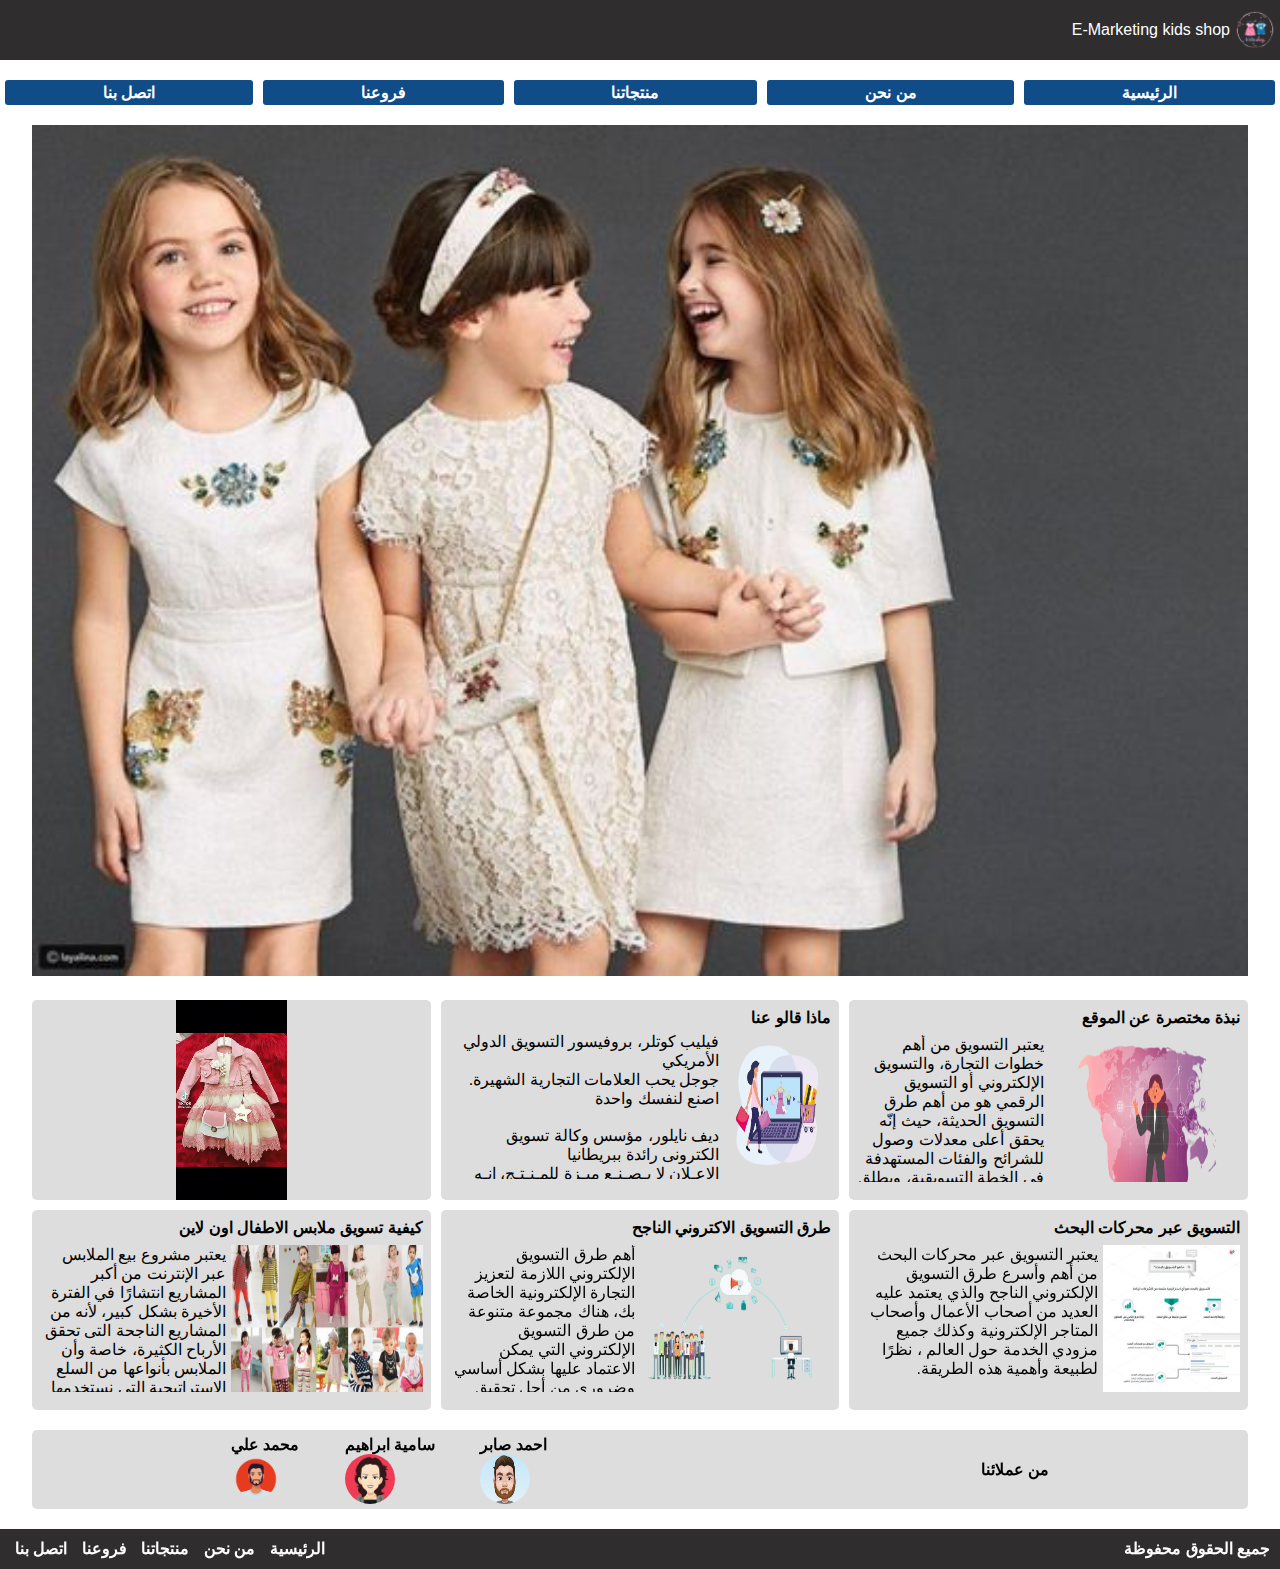
==== index.html @ eb40e4b6 "first commit" ====
<!DOCTYPE html>
<html lang="en">
  <head>
    <meta charset="UTF-8">
    <title>children clothes</title>
    <link rel="stylesheet" href="style/index.css">
  </head>
  <body>
    <nav class="site-navigation">
      <p>E-Marketing kids shop</p>
      <img src="images/site-logo.png" alt="site logo" width="50" height="50">
    </nav>
    <div class="site-sections">
      <a href="pages/contact.html">اتصل بنا</a>
      <a href="pages/branches.html">فروعنا</a>
      <a href="pages/products.html">منتجاتنا</a>
      <a href="pages/about.html">من نحن</a>
      <a href="index.html">الرئيسية</a>
    </div>
    <div class="wrapper">
      <div class="site-image">
        <img src="images/site-image.png" alt="site image">
      </div>
      
      <div class="site-grids">
        <div class="video-container">
          <video autoplay muted loop>
            <source src="videos/site-video.mp4" type="video/mp4">
            videos are not supported
          </video>
        </div>
        
        <div class="site-reviews">
          <h4>ماذا قالو عنا</h4>
          <div class="site-reviews-content">
            <div dir="rtl">
              <p>فيليب كوتلر، بروفيسور التسويق الدولي الأمريكي</p>
              <p>جوجل يحب العلامات التجارية الشهيرة. اصنع لنفسك واحدة</p>
              <br>
              <p>ديف نايلور، مؤسس وكالة تسويق الكترونى رائدة ببريطانيا</p>
              <p>الإعـلان لا يـصـنـع ميـزة للمـنـتـج، إنـه فـقـط وسـيـلـة لإعـلام الـنـاس بـهـا</p>
              <br>
              <p>بيل بيرنباخ، المدير الإبداعي في وكالة دويل</p>
              <p>دع الآخرين يشعرون بأن الفكرة فكرتهم</p>
              <br>
              <p>ديل كارنيجي، مؤلف أمريكي</p>
              <p>يجب أن تجعل المنتج نفسّه مشوّق وليس فقط ان يكون الاعلان مختلف </p>
              <br>
              <p>روسر ريفز، رائد الاعلان التلفزيوني</p>
              <p>لم يفت الأوان ابداً للتعلم</p>
            </div>
  
            <div>
              <img src="images/site-review-image.png" alt="review">
            </div>
          </div>
        </div>
        
        <div class="site-bio">
          <h4>نبذة مختصرة عن الموقع</h4>
          <div class="site-reviews-content">
            <p dir="rtl">
              يعتبر التسويق من أهم خطوات التجارة، والتسويق الإلكتروني أو التسويق الرقمي هو من أهم طرق التسويق الحديثة، حيث إنّه يحقق أعلى معدلات وصول للشرائح والفئات المستهدفة في الخطة التسويقية، ويطلق هذا المصطلح على جميع الممارسات والأساليب الإعلانية المرتبطة بالتسويق عن طريق شبكة الإنترنت.
            </p>
            <img src="images/grids/marketing-bio.png" alt="">
          </div>
        </div>
        
        <div class="site-clothes-marketing-bio">
          <h4>كيفية تسويق ملابس الاطفال اون لاين</h4>
          <div class="site-reviews-content">
            <p dir="rtl">
              يعتبر مشروع بيع الملابس عبر الإنترنت من أكبر المشاريع انتشارًا في الفترة الأخيرة بشكل كبير، لأنه من المشاريع الناجحة التى تحقق الأرباح الكثيرة، خاصة وأن الملابس بأنواعها من السلع الإستراتيجية التي نستخدمها جميعًا، وتختلف الملابس في مشروع بيع الملابس عبر الإنترنت  ويكون التسويق والبيع إما عن طريق تأجير متجر أو الترويج للملابس عبر الإنترنت.
            </p>
            <img src="images/grids/online-clothes.png" alt="">
          </div>
        </div>
        
        <div class="site-clothes-marketing-bio">
          <h4>طرق التسويق الاكتروني الناجح</h4>
          <div class="site-reviews-content">
            <p dir="rtl">
              أهم طرق التسويق الإلكتروني اللازمة لتعزيز التجارة الإلكترونية الخاصة بك، هناك مجموعة متنوعة من طرق التسويق الإلكتروني التي يمكن الاعتماد عليها بشكل أساسي وضروري من أجل تحقيق النجاح المنشود في التجارة الإلكترونية وبالتالي تعزيز مبيعات متجرك عبر الإنترنت بطريقة غير مسبوقة.
            </p>
            <img src="images/grids/successfull-marketing.png" alt="">
          </div>
        </div>
        <div class="site-clothes-marketing-bio">
          <h4>التسويق عبر محركات البحث</h4>
          <div class="site-reviews-content">
            <p dir="rtl">
              يعتبر التسويق عبر محركات البحث من أهم وأسرع طرق التسويق الإلكتروني الناجح والذي يعتمد عليه العديد من أصحاب الأعمال وأصحاب المتاجر الإلكترونية وكذلك جميع مزودي الخدمة حول العالم ، نظرًا لطبيعة وأهمية هذه الطريقة.
            </p>
            <img src="images/grids/search-engine.png" alt="">
          </div>
        </div>
      </div>
      
      <div class="our-customers">
        <div>
          <div>
            <span>محمد علي</span>
            <img src="images/avatars/avatar1.png" alt="Avatar" class="avatar">
          </div>
          <div>
            <span>سامية ابراهيم</span>
            <img src="images/avatars/avatar2.png" alt="Avatar" class="avatar">
          </div>
          <div>
            <span>احمد صابر</span>
            <img src="images/avatars/avatar3.png" alt="Avatar" class="avatar">
          </div>
        </div>
        <p>من عملائنا</p>
      </div>
    </div>
  
  <div class="site-footer">
    <div>
      <a href="index.html">الرئيسية</a>
      <a href="pages/about.html">من نحن</a>
      <a href="pages/products.html">منتجاتنا</a>
      <a href="pages/branches.html">فروعنا</a>
      <a href="pages/contact.html">اتصل بنا</a>
    </div>
    <p>جميع الحقوق محفوظة</p>
  </div>
  </body>
</html>
---- style/index.css ----
*{
  font-family: sans-serif;
  padding:0;
  margin:0;
  user-select: none;
  box-sizing: border-box;
}

body{
  display:flex;
  flex-direction: column;
  align-items: center;
}

.wrapper{
  width: 95%;
}

.site-navigation{
  display:flex;
  justify-content: flex-end;
  align-items: center;
  height: 60px;
  background-color: #2f2d2d;
  width: 100%;
  color: white;
  margin-bottom: 20px;
}

.site-sections{
  display: flex;
  justify-content: flex-end;
  width: 100%;
  margin-bottom: 20px;
}

.site-sections > a{
  flex-grow: 1;
  margin-right:5px;
  margin-left:5px;
  text-align: center;
  border-radius: 3px;
  font-weight: bold;
  text-decoration: none;
  color: white;
  background-color: #104d88;
  padding: 3px 0;
}

.site-image{
  width: 100%;
  margin-bottom: 20px;
}

.site-image > :first-child{
  width: 100%;
}

.site-grids{
  display: grid;
  grid-template-columns: 1fr 1fr 1fr;
  gap: 10px;
}

.site-grids > *{
  height: 200px;
  border-radius: 5px;
  background-color: #ddd;
}

.site-footer{
  display: flex;
  justify-content: space-between;
  align-items: center;
  height: 40px;
  background-color: #2f2d2d;
  width: 100%;
  color:white;
  font-weight:bold;
  margin-top: 20px;
}

.site-footer > :first-child > a{
  color:white;
  text-decoration: none;
  margin-right: 5px;
  margin-left: 5px;
}

.site-footer > :last-child{
  margin-right: 10px;
}

.site-footer > :first-child{
  margin-left: 10px;
}

.site-bio,
.site-clothes-marketing-bio{
  padding: 8px;
}

.site-bio > :first-child,
.site-clothes-marketing-bio > :first-child{
  direction: rtl;
  margin-bottom: 8px;
}

.site-reviews{
  padding:8px;
}

.site-reviews > :first-child{
  direction: rtl;
  margin-bottom: 5px;
}

.site-reviews-content{
  display: flex;
  align-items: center;
  height: 80%;
}

.site-reviews-content > :last-child{
  width:50%;
  height: 100%;
}


.site-reviews-content > :first-child{
  margin-right: 5px;
  height:100%;
  overflow: scroll;
}

.site-reviews-content > :first-child::-webkit-scrollbar {
  display: none;
}

.site-reviews-content > :last-child > img{
  width:100%;
  height: 100%;
}

.site-reviews-content > *{
  flex-grow:1;
}

.avatar {
  vertical-align: middle;
  width: 50px;
  height: 50px;
  border-radius: 50%;
}

.our-customers{
  border-radius: 5px;
  margin-top: 20px;
  background-color: #ddd;
  display:flex;
  justify-content: space-around;
  align-items: center;
  padding: 5px;
}

.our-customers > *{
  margin:0px 8px;
  font-weight: bold;
}

.our-customers > :first-child{
  display: flex;
  justify-content: space-between;
  width: 30%;
}

.video-container > video{
  width:100% !important;
  height: 100%;
}
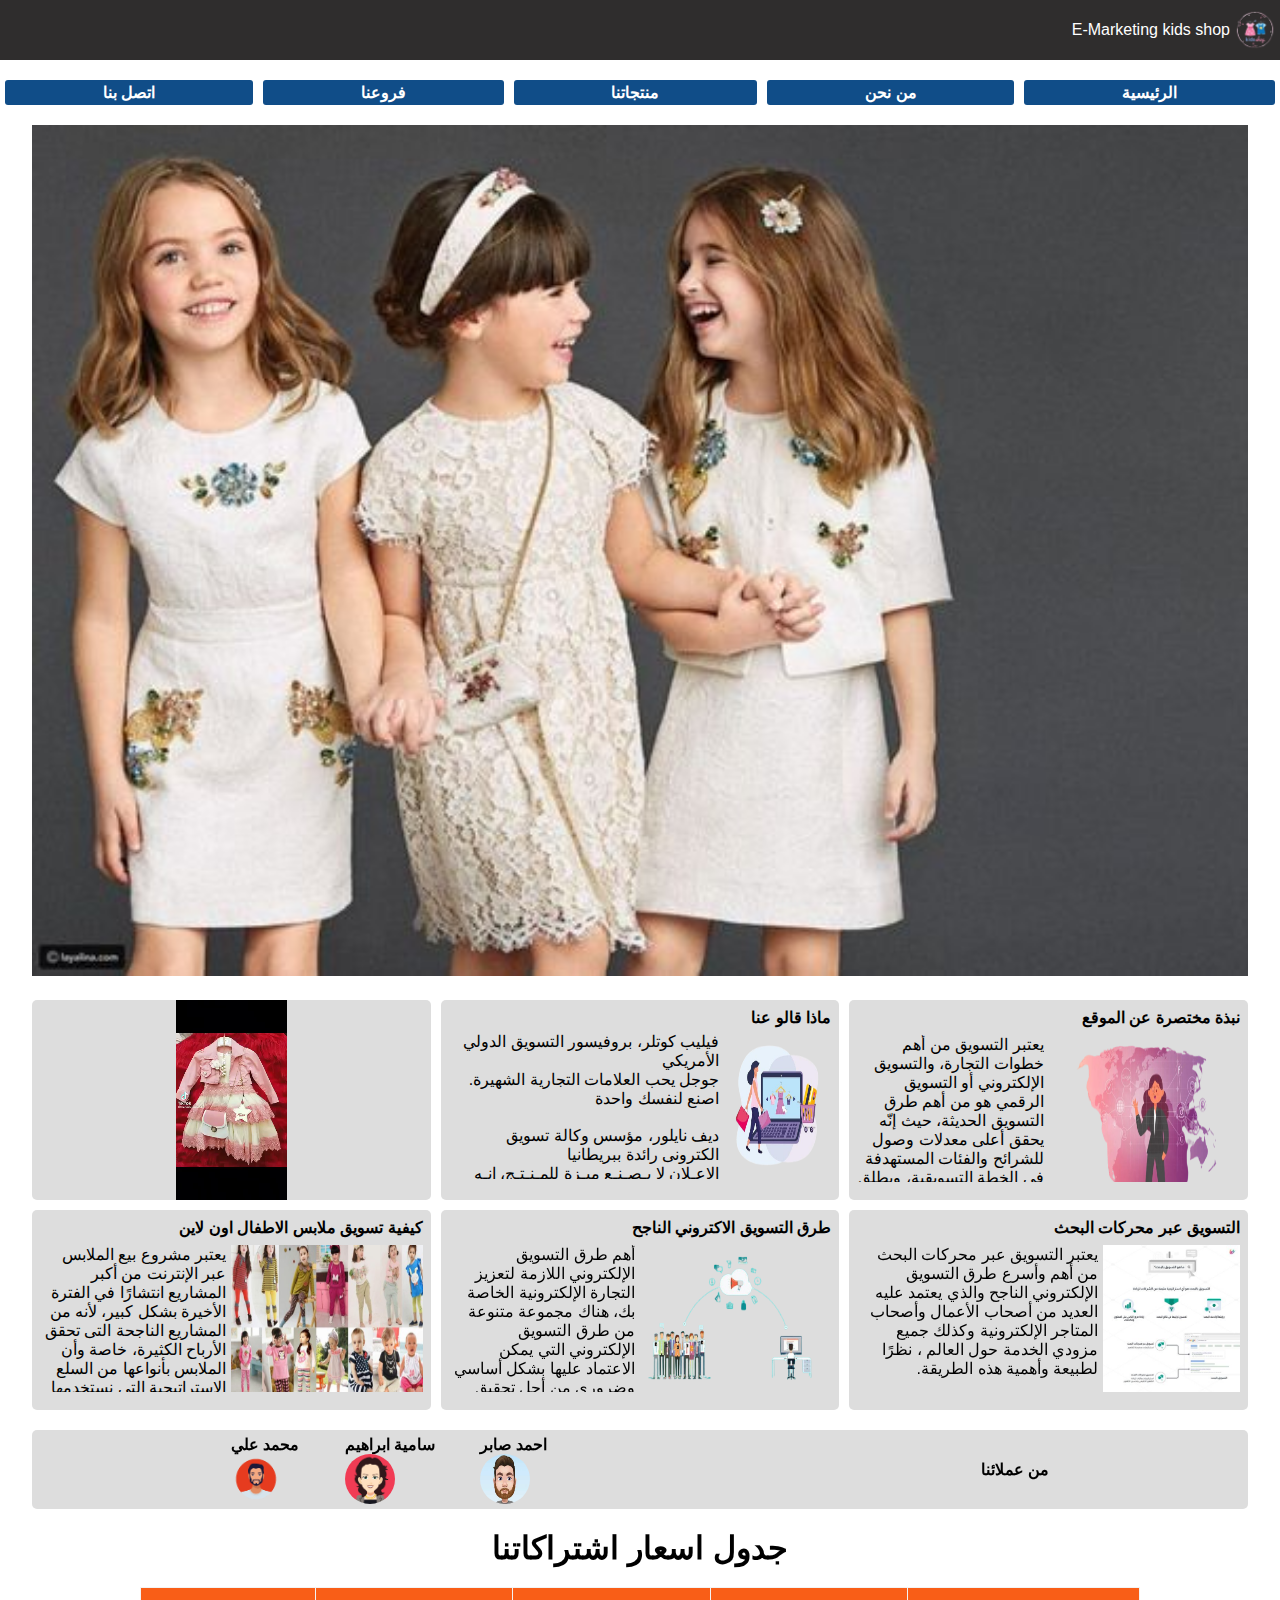
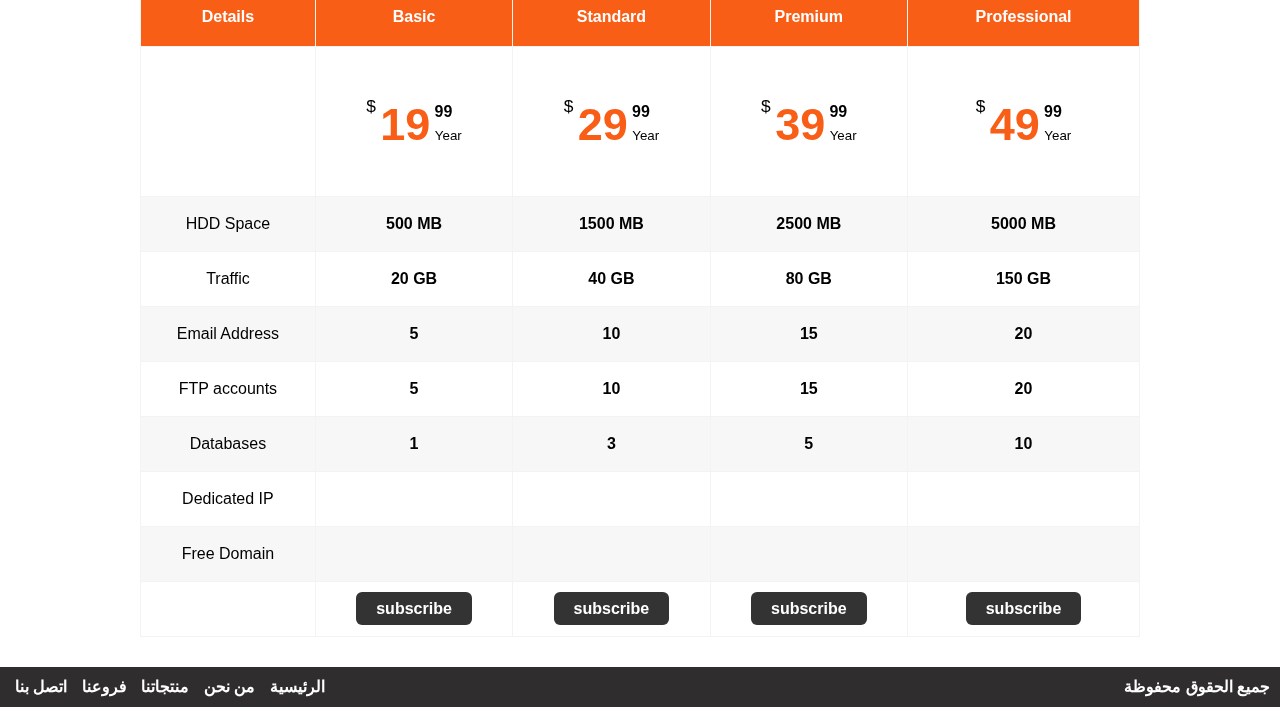
==== commit 3d2f1658: "v_2" ====
--- a/index.html
+++ b/index.html
@@ -113,6 +113,101 @@
         </div>
         <p>من عملائنا</p>
       </div>
+      
+      <h1 class="table-header">جدول اسعار اشتراكاتنا</h1>
+  
+      <table>
+        <thead>
+        <tr>
+          <td>details</td>
+          <td>basic</td>
+          <td>standard</td>
+          <td>premium</td>
+          <td>professional</td>
+        </tr>
+        </thead>
+        <tbody>
+        <tr>
+          <td></td>
+          <td>
+            <sup><sup><sup>$</sup></sup></sup>
+            <sub><span class="price">19</span></sub>
+            <sub>Year</sub>
+          </td>
+          <td>
+            <sup><sup><sup>$</sup></sup></sup>
+            <sub><span class="price">29</span></sub>
+            <sub>Year</sub>
+          </td>
+          <td>
+            <sup><sup><sup>$</sup></sup></sup>
+            <sub><span class="price">39</span></sub>
+            <sub>Year</sub>
+          </td>
+          <td>
+            <sup><sup><sup>$</sup></sup></sup>
+            <sub><span class="price">49</span></sub>
+            <sub>Year</sub>
+          </td>
+        </tr>
+        <tr>
+          <td>HDD Space</td>
+          <td>500 MB</td>
+          <td>1500 MB</td>
+          <td>2500 MB</td>
+          <td>5000 MB</td>
+        </tr>
+        <tr>
+          <td>Traffic</td>
+          <td>20 GB</td>
+          <td>40 GB</td>
+          <td>80 GB</td>
+          <td>150 GB</td>
+        </tr>
+        <tr>
+          <td>Email Address</td>
+          <td>5</td>
+          <td>10</td>
+          <td>15</td>
+          <td>20</td>
+        </tr>
+        <tr>
+          <td>FTP accounts</td>
+          <td>5</td>
+          <td>10</td>
+          <td>15</td>
+          <td>20</td>
+        </tr>
+        <tr>
+          <td>Databases</td>
+          <td>1</td>
+          <td>3</td>
+          <td>5</td>
+          <td>10</td>
+        </tr>
+        <tr>
+          <td>Dedicated IP</td>
+          <td><i class="fas fa-times"></i></td>
+          <td><i class="fas fa-times"></i></td>
+          <td><i class="fas fa-check"></i></td>
+          <td><i class="fas fa-check"></i></td>
+        </tr>
+        <tr>
+          <td>Free Domain</td>
+          <td><i class="fas fa-check"></i></td>
+          <td><i class="fas fa-check"></i></td>
+          <td><i class="fas fa-check"></i></td>
+          <td><i class="fas fa-check"></i></td>
+        </tr>
+        <tr>
+          <td></td>
+          <td><span class="order">subscribe</span></td>
+          <td><span class="order">subscribe</span></td>
+          <td><span class="order">subscribe</span></td>
+          <td><span class="order">subscribe</span></td>
+        </tr>
+        </tbody>
+      </table>
     </div>
   
   <div class="site-footer">
--- a/style/index.css
+++ b/style/index.css
@@ -1,10 +1,14 @@
-*{
-  font-family: sans-serif;
-  padding:0;
-  margin:0;
+*,
+*::before,
+*::after {
+  box-sizing: border-box;
+  margin: 0;
+  padding: 0;
   user-select: none;
-  box-sizing: border-box;
-}
+  border: none;
+  font-family: Arial, Helvetica, sans-serif;
+}
+
 
 body{
   display:flex;
@@ -153,6 +157,13 @@
   border-radius: 50%;
 }
 
+.avatar-xx {
+  vertical-align: middle;
+  width: 80px;
+  height: 80px;
+  border-radius: 50%;
+}
+
 .our-customers{
   border-radius: 5px;
   margin-top: 20px;
@@ -178,3 +189,344 @@
   width:100% !important;
   height: 100%;
 }
+
+.workers-grid{
+  display: grid;
+  grid-template-columns: 1fr 1fr 1fr;
+  gap: 70px 0;
+}
+
+.workers-grid > *{
+  display:flex;
+  flex-direction: column;
+  justify-content: space-around;
+  align-items: center;
+}
+
+.workers{
+  text-align: center;
+  margin-bottom: 49px;
+}
+
+.workers > p{
+  margin-bottom: 30px;
+}
+
+.contact-methods{
+  display:flex;
+  justify-content: space-between;
+  margin-bottom: 20px;
+  background-color: #eee;
+  padding: 8px;
+  border-radius: 5px;
+}
+
+.contact-methods > *{
+  width: calc((100% / 3) - 20px);
+  height:200px;
+  display:flex;
+  flex-direction: column;
+  justify-content: space-between;
+  align-items: center;
+}
+
+.contact-wrapper > :first-child{
+  margin-bottom: 20px;
+  text-align: center;
+}
+
+.contact-form  textarea{
+  resize: none;
+  width: 100%;
+  height: 100%;
+}
+
+.contact-form{
+  display: flex;
+  width: 100%;
+  height: 200px;
+}
+
+.contact-form > *{
+  flex-grow:1;
+  width:50%;
+  border:1px solid
+}
+
+
+.contact-form > :first-child{
+  display: flex;
+  flex-direction: column;
+  justify-content: space-between;
+  align-items: center;
+}
+
+
+form div,
+.submit-button{
+  text-transform: capitalize;
+}
+
+form {
+  font-weight: bold;
+  width: 100%;
+  min-height: 80vh;
+  margin: 50px auto;
+  background-color: #f7f7f7;
+  border-radius: 6px;
+}
+
+form > div {
+  width: 100%;
+  padding: 20px;
+}
+
+input,
+textarea {
+  display: block;
+  padding: 20px;
+  outline-color: #009688;
+  border-radius: 6px;
+  box-shadow: 1px 1px #ddd;
+}
+
+input:not(.submit-button),
+textarea {
+  width: 500px;
+  margin-top: 15px;
+  resize: none;
+}
+
+.submit-button {
+  width: 100%;
+  background-color: #009688;
+  color: white;
+  font-weight: bold;
+  font-size: 20px;
+  padding: 15px;
+  cursor: pointer;
+}
+
+.row-1,
+.row-2,
+.main-content,
+.row-2 > :first-child,
+form {
+  display: flex;
+  justify-content: space-between;
+}
+
+.row-2 > :first-child,
+form {
+  flex-direction: column;
+}
+
+.row-1,
+.row-2,
+.row-3 {
+  height: calc(100% - 80px);
+}
+
+.status {
+  margin-left: 5px;
+  color: red;
+}
+
+.products-container{
+  display: grid;
+  grid-template-columns: repeat(auto-fit, minmax(200px, 1fr));
+  grid-gap: 10px;
+}
+
+select {
+  appearance: none;
+  background-color: transparent;
+  border: none;
+  padding: 0 1em 0 0;
+  margin: 0;
+  width: 100%;
+  font-family: inherit;
+  font-size: inherit;
+  cursor: inherit;
+  line-height: inherit;
+  outline:none;
+  direction: rtl;
+}
+
+.select {
+  width: 100%;
+  min-width: 15ch;
+  max-width: 30ch;
+  border: 1px solid #ddd;
+  border-radius: 0.25em;
+  padding: 0.25em 0.5em;
+  font-size: 1.25rem;
+  cursor: pointer;
+  line-height: 1.1;
+  background-color: #fff;
+  background-image: linear-gradient(to top, #f9f9f9, #fff 33%);
+}
+
+select::-ms-expand {
+  display: none;
+}
+
+
+.products-wrapper-header{
+  display: flex;
+  justify-content: space-between;
+}
+
+.products-wrapper-header > div{
+  display: flex;
+  justify-content: space-between;
+  align-items: center;
+  width:400px;
+}
+
+.product-details-container{
+  display: flex;
+  justify-content:space-between;
+  align-items: center;
+}
+
+.products-grid{
+  margin-top: 20px;
+  display: grid;
+  grid-template-columns: 1fr 1fr 1fr;
+  gap: 10px;
+}
+
+.product-container{
+  display: flex;
+  flex-direction:column;
+  justify-content: space-between;
+  align-items: center;
+  background-color: #eee;
+}
+
+.product-container > img{
+  width: 100%;
+  height: 280px;
+}
+
+.product-container > :last-child{
+  padding:10px;
+  width: 100%;
+  display: flex;
+  justify-content: space-between;
+
+}
+
+.branches-container{
+  display: flex;
+  flex-direction: column;
+  justify-content: space-between;
+  align-items: center;
+  border:1px solid;
+}
+
+.branch-container{
+  width: 100%;
+  border:1px solid
+}
+
+.branch-container > img{
+  width:700px;
+  height: 500px;
+}
+
+.branches-grid{
+  margin-top: 20px;
+  display: flex;
+  flex-direction: column;
+  justify-content: space-between;
+}
+
+@import url("https://fonts.googleapis.com/css2?family=Open+Sans:wght@300&display=swap");
+
+*,
+*::before,
+*::after {
+  box-sizing: border-box;
+  margin: 0;
+  padding: 0;
+  user-select: none;
+  outline: none;
+  border: none;
+  list-style: none;
+  scroll-behavior: smooth;
+}
+
+body {
+  font-family: "Open Sans", sans-serif;
+}
+
+table {
+  border-collapse: collapse;
+  margin: 10px auto;
+  width: 1000px;
+  height: 650px;
+  text-align: center;
+}
+
+td,
+tr {
+  border: 1px solid #f3f3f3;
+}
+
+thead > tr td {
+  background-color: #f95e17;
+  color: white;
+  font-weight: bold;
+  padding: 20px;
+  text-transform: capitalize;
+}
+
+.order {
+  background-color: #333333;
+  padding: 8px 20px;
+  border-radius: 6px;
+  color: white;
+  font-weight: bold;
+  cursor: pointer;
+  transition: 0.5s;
+}
+
+.order:hover {
+  background-color: #f95e17;
+}
+
+.price {
+  color: #f95e17;
+  font-size: 45px;
+  font-weight: bold;
+  line-height: 45px;
+  position: relative;
+}
+
+tbody > :first-child > td:not(:first-child) > :first-child {
+  font-size: 25px;
+}
+
+.price::before {
+  content: "99";
+  color: black;
+  font-size: initial;
+  position: absolute;
+  right: -22px;
+  top: -10px;
+}
+
+tbody tr:nth-child(2n) {
+  background-color: #f7f7f7;
+}
+
+tbody tr:not(:first-child) td:not(:first-child) {
+  font-weight: bold;
+}
+
+.table-header{
+  text-align: center;
+  margin: 20px 0;
+}
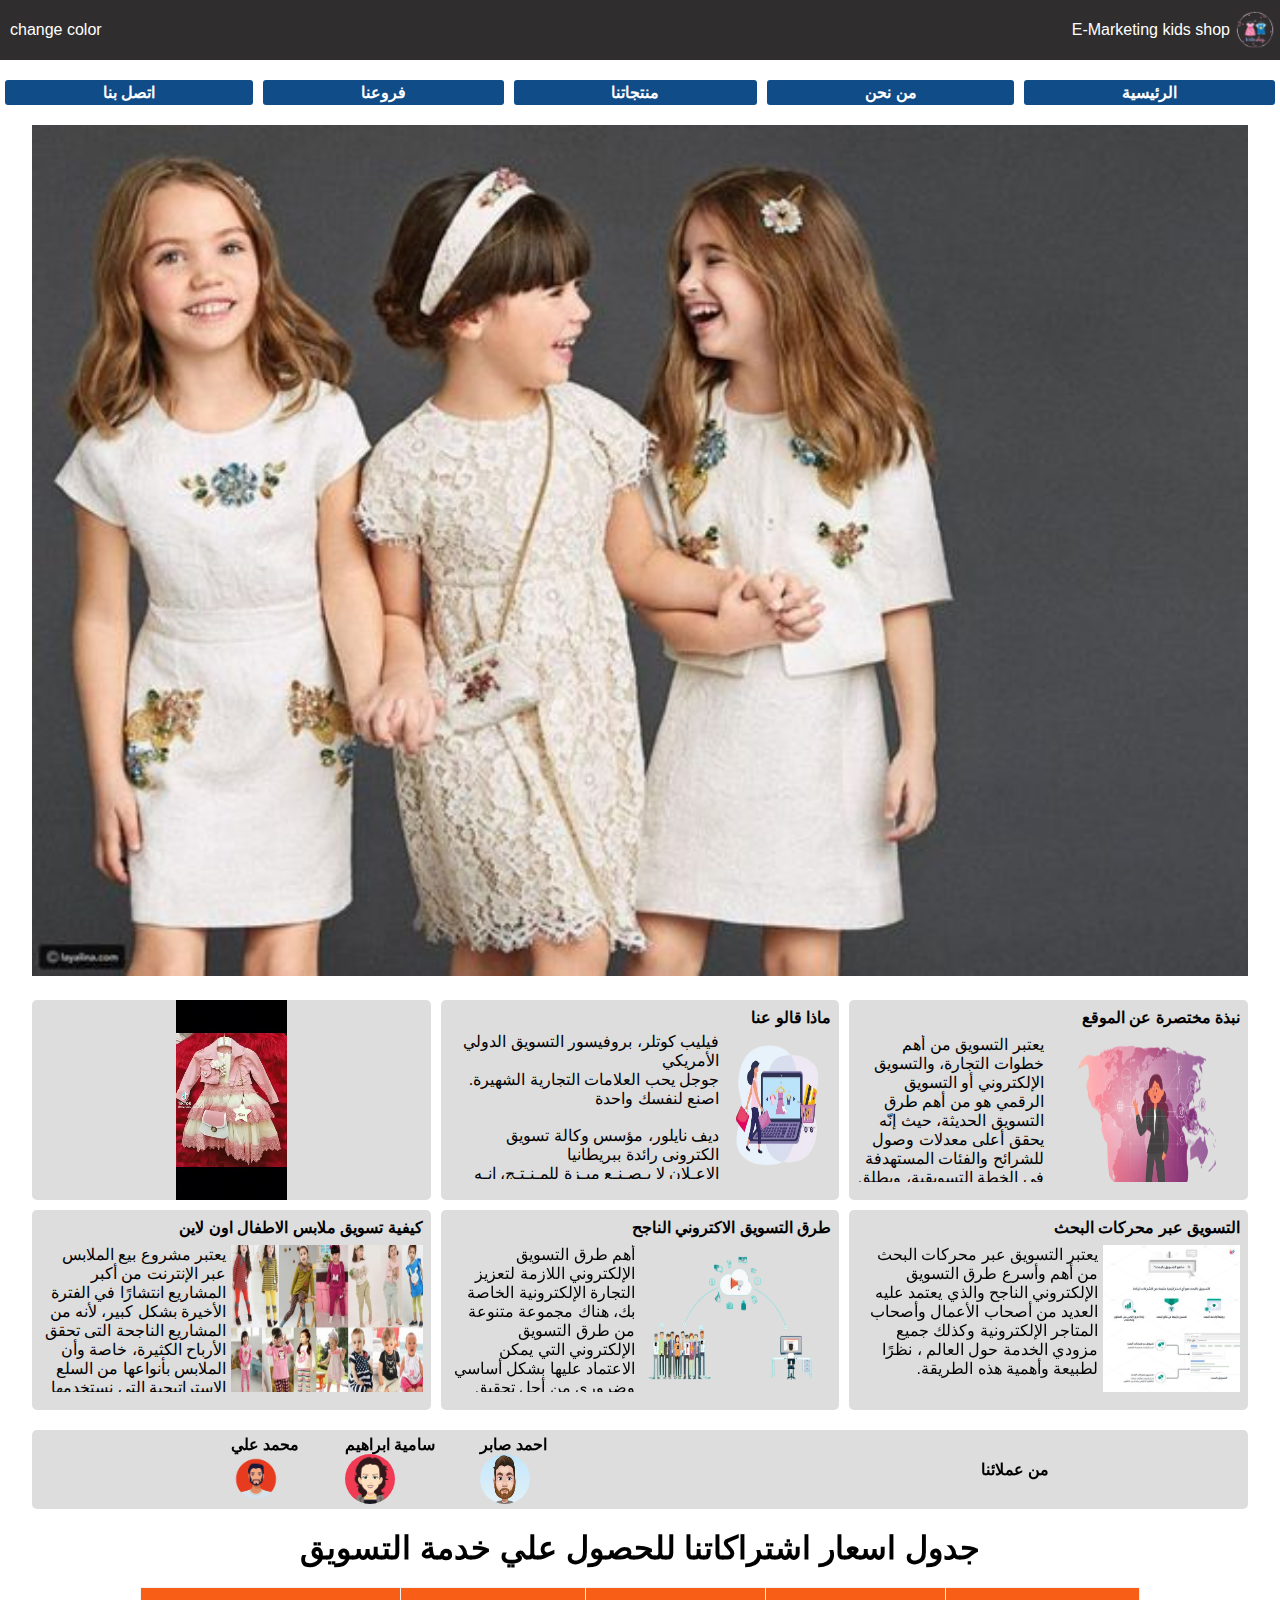
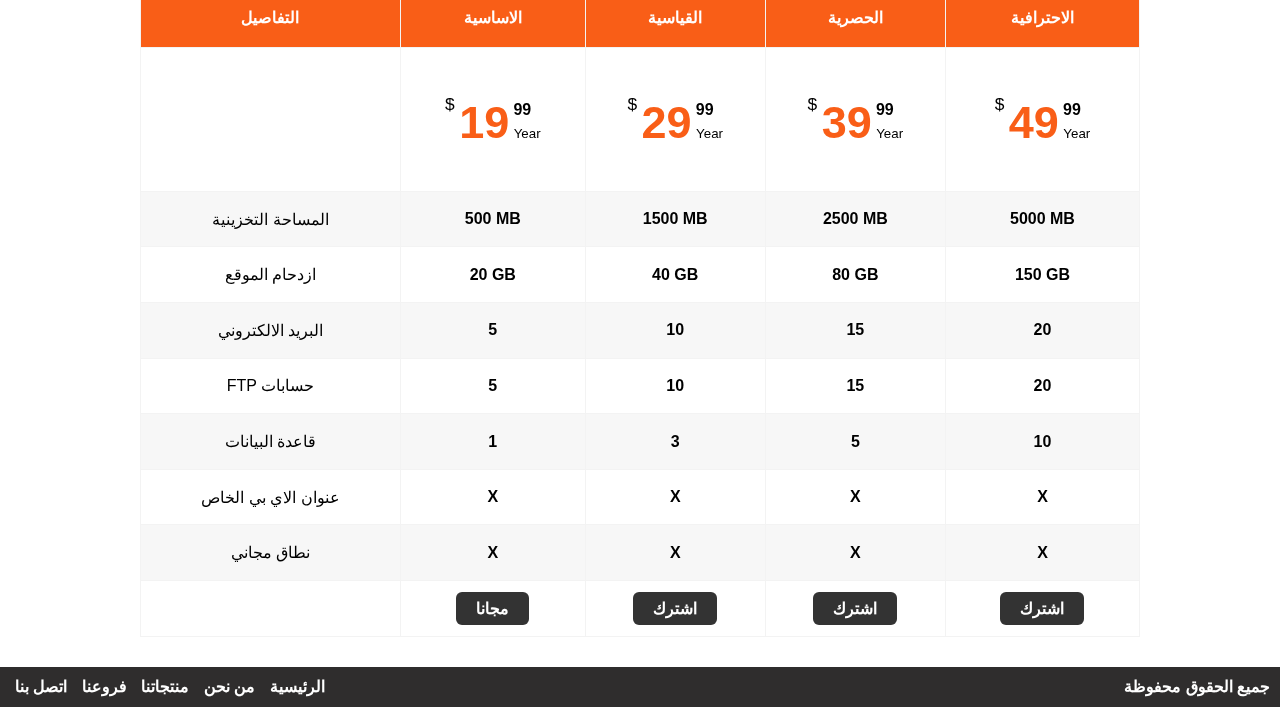
==== commit 45d3e03b: "v_4" ====
--- a/index.html
+++ b/index.html
@@ -7,8 +7,12 @@
   </head>
   <body>
     <nav class="site-navigation">
-      <p>E-Marketing kids shop</p>
-      <img src="images/site-logo.png" alt="site logo" width="50" height="50">
+      <p onclick="changeColor()">change color</p>
+      
+      <div>
+        <p>E-Marketing kids shop</p>
+        <img src="images/site-logo.png" alt="site logo" width="50" height="50">
+      </div>
     </nav>
     <div class="site-sections">
       <a href="pages/contact.html">اتصل بنا</a>
@@ -114,16 +118,16 @@
         <p>من عملائنا</p>
       </div>
       
-      <h1 class="table-header">جدول اسعار اشتراكاتنا</h1>
+      <h1 class="table-header">جدول اسعار اشتراكاتنا للحصول علي خدمة التسويق</h1>
   
       <table>
         <thead>
         <tr>
-          <td>details</td>
-          <td>basic</td>
-          <td>standard</td>
-          <td>premium</td>
-          <td>professional</td>
+          <td>التفاصيل</td>
+          <td>الاساسية</td>
+          <td>القياسية</td>
+          <td>الحصرية</td>
+          <td>الاحترافية</td>
         </tr>
         </thead>
         <tbody>
@@ -151,60 +155,60 @@
           </td>
         </tr>
         <tr>
-          <td>HDD Space</td>
+          <td>المساحة التخزينية</td>
           <td>500 MB</td>
           <td>1500 MB</td>
           <td>2500 MB</td>
           <td>5000 MB</td>
         </tr>
         <tr>
-          <td>Traffic</td>
+          <td>ازدحام الموقع</td>
           <td>20 GB</td>
           <td>40 GB</td>
           <td>80 GB</td>
           <td>150 GB</td>
         </tr>
         <tr>
-          <td>Email Address</td>
+          <td>البريد الالكتروني</td>
           <td>5</td>
           <td>10</td>
           <td>15</td>
           <td>20</td>
         </tr>
         <tr>
-          <td>FTP accounts</td>
+          <td>FTP <bdi>حسابات</bdi></td>
           <td>5</td>
           <td>10</td>
           <td>15</td>
           <td>20</td>
         </tr>
         <tr>
-          <td>Databases</td>
+          <td>قاعدة البيانات</td>
           <td>1</td>
           <td>3</td>
           <td>5</td>
           <td>10</td>
         </tr>
         <tr>
-          <td>Dedicated IP</td>
-          <td><i class="fas fa-times"></i></td>
-          <td><i class="fas fa-times"></i></td>
-          <td><i class="fas fa-check"></i></td>
-          <td><i class="fas fa-check"></i></td>
-        </tr>
-        <tr>
-          <td>Free Domain</td>
-          <td><i class="fas fa-check"></i></td>
-          <td><i class="fas fa-check"></i></td>
-          <td><i class="fas fa-check"></i></td>
-          <td><i class="fas fa-check"></i></td>
+          <td>عنوان الاي بي الخاص</td>
+          <td>X</td>
+          <td>X</td>
+          <td>X</td>
+          <td>X</td>
+        </tr>
+        <tr>
+          <td>نطاق مجاني</td>
+          <td>X</td>
+          <td>X</td>
+          <td>X</td>
+          <td>X</td>
         </tr>
         <tr>
           <td></td>
-          <td><span class="order">subscribe</span></td>
-          <td><span class="order">subscribe</span></td>
-          <td><span class="order">subscribe</span></td>
-          <td><span class="order">subscribe</span></td>
+          <td><span class="order">مجانا</span></td>
+          <td><span class="order">اشترك</span></td>
+          <td><span class="order">اشترك</span></td>
+          <td><span class="order">اشترك</span></td>
         </tr>
         </tbody>
       </table>
@@ -220,5 +224,7 @@
     </div>
     <p>جميع الحقوق محفوظة</p>
   </div>
+
+    <script src="scripts/shared.js"></script>
   </body>
 </html>
--- a/style/index.css
+++ b/style/index.css
@@ -1,448 +1,3 @@
-*,
-*::before,
-*::after {
-  box-sizing: border-box;
-  margin: 0;
-  padding: 0;
-  user-select: none;
-  border: none;
-  font-family: Arial, Helvetica, sans-serif;
-}
-
-
-body{
-  display:flex;
-  flex-direction: column;
-  align-items: center;
-}
-
-.wrapper{
-  width: 95%;
-}
-
-.site-navigation{
-  display:flex;
-  justify-content: flex-end;
-  align-items: center;
-  height: 60px;
-  background-color: #2f2d2d;
-  width: 100%;
-  color: white;
-  margin-bottom: 20px;
-}
-
-.site-sections{
-  display: flex;
-  justify-content: flex-end;
-  width: 100%;
-  margin-bottom: 20px;
-}
-
-.site-sections > a{
-  flex-grow: 1;
-  margin-right:5px;
-  margin-left:5px;
-  text-align: center;
-  border-radius: 3px;
-  font-weight: bold;
-  text-decoration: none;
-  color: white;
-  background-color: #104d88;
-  padding: 3px 0;
-}
-
-.site-image{
-  width: 100%;
-  margin-bottom: 20px;
-}
-
-.site-image > :first-child{
-  width: 100%;
-}
-
-.site-grids{
-  display: grid;
-  grid-template-columns: 1fr 1fr 1fr;
-  gap: 10px;
-}
-
-.site-grids > *{
-  height: 200px;
-  border-radius: 5px;
-  background-color: #ddd;
-}
-
-.site-footer{
-  display: flex;
-  justify-content: space-between;
-  align-items: center;
-  height: 40px;
-  background-color: #2f2d2d;
-  width: 100%;
-  color:white;
-  font-weight:bold;
-  margin-top: 20px;
-}
-
-.site-footer > :first-child > a{
-  color:white;
-  text-decoration: none;
-  margin-right: 5px;
-  margin-left: 5px;
-}
-
-.site-footer > :last-child{
-  margin-right: 10px;
-}
-
-.site-footer > :first-child{
-  margin-left: 10px;
-}
-
-.site-bio,
-.site-clothes-marketing-bio{
-  padding: 8px;
-}
-
-.site-bio > :first-child,
-.site-clothes-marketing-bio > :first-child{
-  direction: rtl;
-  margin-bottom: 8px;
-}
-
-.site-reviews{
-  padding:8px;
-}
-
-.site-reviews > :first-child{
-  direction: rtl;
-  margin-bottom: 5px;
-}
-
-.site-reviews-content{
-  display: flex;
-  align-items: center;
-  height: 80%;
-}
-
-.site-reviews-content > :last-child{
-  width:50%;
-  height: 100%;
-}
-
-
-.site-reviews-content > :first-child{
-  margin-right: 5px;
-  height:100%;
-  overflow: scroll;
-}
-
-.site-reviews-content > :first-child::-webkit-scrollbar {
-  display: none;
-}
-
-.site-reviews-content > :last-child > img{
-  width:100%;
-  height: 100%;
-}
-
-.site-reviews-content > *{
-  flex-grow:1;
-}
-
-.avatar {
-  vertical-align: middle;
-  width: 50px;
-  height: 50px;
-  border-radius: 50%;
-}
-
-.avatar-xx {
-  vertical-align: middle;
-  width: 80px;
-  height: 80px;
-  border-radius: 50%;
-}
-
-.our-customers{
-  border-radius: 5px;
-  margin-top: 20px;
-  background-color: #ddd;
-  display:flex;
-  justify-content: space-around;
-  align-items: center;
-  padding: 5px;
-}
-
-.our-customers > *{
-  margin:0px 8px;
-  font-weight: bold;
-}
-
-.our-customers > :first-child{
-  display: flex;
-  justify-content: space-between;
-  width: 30%;
-}
-
-.video-container > video{
-  width:100% !important;
-  height: 100%;
-}
-
-.workers-grid{
-  display: grid;
-  grid-template-columns: 1fr 1fr 1fr;
-  gap: 70px 0;
-}
-
-.workers-grid > *{
-  display:flex;
-  flex-direction: column;
-  justify-content: space-around;
-  align-items: center;
-}
-
-.workers{
-  text-align: center;
-  margin-bottom: 49px;
-}
-
-.workers > p{
-  margin-bottom: 30px;
-}
-
-.contact-methods{
-  display:flex;
-  justify-content: space-between;
-  margin-bottom: 20px;
-  background-color: #eee;
-  padding: 8px;
-  border-radius: 5px;
-}
-
-.contact-methods > *{
-  width: calc((100% / 3) - 20px);
-  height:200px;
-  display:flex;
-  flex-direction: column;
-  justify-content: space-between;
-  align-items: center;
-}
-
-.contact-wrapper > :first-child{
-  margin-bottom: 20px;
-  text-align: center;
-}
-
-.contact-form  textarea{
-  resize: none;
-  width: 100%;
-  height: 100%;
-}
-
-.contact-form{
-  display: flex;
-  width: 100%;
-  height: 200px;
-}
-
-.contact-form > *{
-  flex-grow:1;
-  width:50%;
-  border:1px solid
-}
-
-
-.contact-form > :first-child{
-  display: flex;
-  flex-direction: column;
-  justify-content: space-between;
-  align-items: center;
-}
-
-
-form div,
-.submit-button{
-  text-transform: capitalize;
-}
-
-form {
-  font-weight: bold;
-  width: 100%;
-  min-height: 80vh;
-  margin: 50px auto;
-  background-color: #f7f7f7;
-  border-radius: 6px;
-}
-
-form > div {
-  width: 100%;
-  padding: 20px;
-}
-
-input,
-textarea {
-  display: block;
-  padding: 20px;
-  outline-color: #009688;
-  border-radius: 6px;
-  box-shadow: 1px 1px #ddd;
-}
-
-input:not(.submit-button),
-textarea {
-  width: 500px;
-  margin-top: 15px;
-  resize: none;
-}
-
-.submit-button {
-  width: 100%;
-  background-color: #009688;
-  color: white;
-  font-weight: bold;
-  font-size: 20px;
-  padding: 15px;
-  cursor: pointer;
-}
-
-.row-1,
-.row-2,
-.main-content,
-.row-2 > :first-child,
-form {
-  display: flex;
-  justify-content: space-between;
-}
-
-.row-2 > :first-child,
-form {
-  flex-direction: column;
-}
-
-.row-1,
-.row-2,
-.row-3 {
-  height: calc(100% - 80px);
-}
-
-.status {
-  margin-left: 5px;
-  color: red;
-}
-
-.products-container{
-  display: grid;
-  grid-template-columns: repeat(auto-fit, minmax(200px, 1fr));
-  grid-gap: 10px;
-}
-
-select {
-  appearance: none;
-  background-color: transparent;
-  border: none;
-  padding: 0 1em 0 0;
-  margin: 0;
-  width: 100%;
-  font-family: inherit;
-  font-size: inherit;
-  cursor: inherit;
-  line-height: inherit;
-  outline:none;
-  direction: rtl;
-}
-
-.select {
-  width: 100%;
-  min-width: 15ch;
-  max-width: 30ch;
-  border: 1px solid #ddd;
-  border-radius: 0.25em;
-  padding: 0.25em 0.5em;
-  font-size: 1.25rem;
-  cursor: pointer;
-  line-height: 1.1;
-  background-color: #fff;
-  background-image: linear-gradient(to top, #f9f9f9, #fff 33%);
-}
-
-select::-ms-expand {
-  display: none;
-}
-
-
-.products-wrapper-header{
-  display: flex;
-  justify-content: space-between;
-}
-
-.products-wrapper-header > div{
-  display: flex;
-  justify-content: space-between;
-  align-items: center;
-  width:400px;
-}
-
-.product-details-container{
-  display: flex;
-  justify-content:space-between;
-  align-items: center;
-}
-
-.products-grid{
-  margin-top: 20px;
-  display: grid;
-  grid-template-columns: 1fr 1fr 1fr;
-  gap: 10px;
-}
-
-.product-container{
-  display: flex;
-  flex-direction:column;
-  justify-content: space-between;
-  align-items: center;
-  background-color: #eee;
-}
-
-.product-container > img{
-  width: 100%;
-  height: 280px;
-}
-
-.product-container > :last-child{
-  padding:10px;
-  width: 100%;
-  display: flex;
-  justify-content: space-between;
-
-}
-
-.branches-container{
-  display: flex;
-  flex-direction: column;
-  justify-content: space-between;
-  align-items: center;
-  border:1px solid;
-}
-
-.branch-container{
-  width: 100%;
-  border:1px solid
-}
-
-.branch-container > img{
-  width:700px;
-  height: 500px;
-}
-
-.branches-grid{
-  margin-top: 20px;
-  display: flex;
-  flex-direction: column;
-  justify-content: space-between;
-}
-
 @import url("https://fonts.googleapis.com/css2?family=Open+Sans:wght@300&display=swap");
 
 *,
@@ -456,10 +11,457 @@
   border: none;
   list-style: none;
   scroll-behavior: smooth;
-}
-
-body {
-  font-family: "Open Sans", sans-serif;
+  font-family: Arial, Helvetica, sans-serif;
+}
+
+body{
+  display:flex;
+  flex-direction: column;
+  align-items: center;
+}
+
+.wrapper{
+  width: 95%;
+}
+
+.site-navigation > :last-child{
+  display:flex;
+  justify-content: flex-end;
+  align-items: center;
+
+}
+
+.site-navigation > :first-child{
+  margin-left: 10px;
+  cursor: pointer;
+}
+
+.site-navigation{
+  display:flex;
+  justify-content: space-between;
+  align-items: center;
+  height: 60px;
+  background-color: #2f2d2d;
+  width: 100%;
+  color: white;
+  margin-bottom: 20px;
+  transition: 0.5s ease-in;
+}
+
+.site-sections{
+  display: flex;
+  justify-content: flex-end;
+  width: 100%;
+  margin-bottom: 20px;
+}
+
+.site-sections > a{
+  flex-grow: 1;
+  margin-right:5px;
+  margin-left:5px;
+  text-align: center;
+  border-radius: 3px;
+  font-weight: bold;
+  text-decoration: none;
+  color: white;
+  background-color: #104d88;
+  padding: 3px 0;
+}
+
+.site-image{
+  width: 100%;
+  margin-bottom: 20px;
+}
+
+.site-image > :first-child{
+  width: 100%;
+}
+
+.site-grids{
+  display: grid;
+  grid-template-columns: 1fr 1fr 1fr;
+  gap: 10px;
+}
+
+.site-grids > *{
+  height: 200px;
+  border-radius: 5px;
+  background-color: #ddd;
+}
+
+.site-footer{
+  display: flex;
+  justify-content: space-between;
+  align-items: center;
+  height: 40px;
+  background-color: #2f2d2d;
+  width: 100%;
+  color:white;
+  font-weight:bold;
+  margin-top: 20px;
+}
+
+.site-footer > :first-child > a{
+  color:white;
+  text-decoration: none;
+  margin-right: 5px;
+  margin-left: 5px;
+}
+
+.site-footer > :last-child{
+  margin-right: 10px;
+}
+
+.site-footer > :first-child{
+  margin-left: 10px;
+}
+
+.site-bio,
+.site-clothes-marketing-bio{
+  padding: 8px;
+}
+
+.site-bio > :first-child,
+.site-clothes-marketing-bio > :first-child{
+  direction: rtl;
+  margin-bottom: 8px;
+}
+
+.site-reviews{
+  padding:8px;
+}
+
+.site-reviews > :first-child{
+  direction: rtl;
+  margin-bottom: 5px;
+}
+
+.site-reviews-content{
+  display: flex;
+  align-items: center;
+  height: 80%;
+}
+
+.site-reviews-content > :last-child{
+  width:50%;
+  height: 100%;
+}
+
+
+.site-reviews-content > :first-child{
+  margin-right: 5px;
+  height:100%;
+  overflow: scroll;
+}
+
+.site-reviews-content > :first-child::-webkit-scrollbar {
+  display: none;
+}
+
+.site-reviews-content > :last-child > img{
+  width:100%;
+  height: 100%;
+}
+
+.site-reviews-content > *{
+  flex-grow:1;
+}
+
+.avatar {
+  vertical-align: middle;
+  width: 50px;
+  height: 50px;
+  border-radius: 50%;
+}
+
+.avatar-xx {
+  vertical-align: middle;
+  width: 80px;
+  height: 80px;
+  border-radius: 50%;
+}
+
+.our-customers{
+  border-radius: 5px;
+  margin-top: 20px;
+  background-color: #ddd;
+  display:flex;
+  justify-content: space-around;
+  align-items: center;
+  padding: 5px;
+}
+
+.our-customers > *{
+  margin:0px 8px;
+  font-weight: bold;
+}
+
+.our-customers > :first-child{
+  display: flex;
+  justify-content: space-between;
+  width: 30%;
+}
+
+.video-container > video{
+  width:100% !important;
+  height: 100%;
+}
+
+.workers-grid{
+  display: grid;
+  grid-template-columns: 1fr 1fr 1fr;
+  gap: 70px 0;
+}
+
+.workers-grid > *{
+  display:flex;
+  flex-direction: column;
+  justify-content: space-around;
+  align-items: center;
+}
+
+.workers{
+  text-align: center;
+  margin-bottom: 49px;
+}
+
+.workers > p{
+  margin-bottom: 30px;
+}
+
+.contact-methods{
+  display:flex;
+  justify-content: space-between;
+  margin-bottom: 20px;
+  background-color: #eee;
+  padding: 8px;
+  border-radius: 5px;
+}
+
+.contact-methods > *{
+  width: calc((100% / 3) - 20px);
+  height:200px;
+  display:flex;
+  flex-direction: column;
+  justify-content: space-between;
+  align-items: center;
+}
+
+.contact-wrapper > :first-child{
+  margin-bottom: 20px;
+  text-align: center;
+}
+
+.contact-form  textarea{
+  resize: none;
+  width: 100%;
+  height: 100%;
+}
+
+.contact-form{
+  display: flex;
+  width: 100%;
+  height: 200px;
+}
+
+.contact-form > *{
+  flex-grow:1;
+  width:50%;
+  border:1px solid
+}
+
+.row-3 input{
+  width: 100% !important;
+}
+
+.contact-form > :first-child{
+  display: flex;
+  flex-direction: column;
+  justify-content: space-between;
+  align-items: center;
+}
+
+
+form div,
+.submit-button{
+  text-transform: capitalize;
+}
+
+form {
+  font-weight: bold;
+  width: 100%;
+  min-height: 80vh;
+  margin: 50px auto;
+  background-color: #f7f7f7;
+  border-radius: 6px;
+}
+
+form > div {
+  padding: 20px;
+}
+form > div > :first-child{
+  margin-right: 4px;
+  width: 50%;
+}
+
+input,
+textarea {
+  display: block;
+  padding: 20px;
+  outline-color: #009688;
+  border-radius: 6px;
+  box-shadow: 1px 1px #ddd;
+}
+
+input:not(.submit-button),
+textarea {
+  width: 500px;
+  margin-top: 15px;
+  resize: none;
+}
+
+.submit-button {
+  width: 100%;
+  background-color: #009688;
+  color: white;
+  font-weight: bold;
+  font-size: 20px;
+  padding: 15px;
+  cursor: pointer;
+}
+
+.row-1,
+.row-2,
+.main-content,
+.row-2 > :first-child,
+form {
+  display: flex;
+  justify-content: space-between;
+}
+
+.row-2 > :first-child,
+form {
+  flex-direction: column;
+}
+
+.row-1,
+.row-2,
+.row-3 {
+  height: calc(100% - 80px);
+}
+
+.status {
+  margin-left: 5px;
+  color: red;
+}
+
+.products-container{
+  display: grid;
+  grid-template-columns: repeat(auto-fit, minmax(200px, 1fr));
+  grid-gap: 10px;
+}
+
+select {
+  appearance: none;
+  background-color: transparent;
+  border: none;
+  padding: 0 1em 0 0;
+  margin: 0;
+  width: 100%;
+  font-family: inherit;
+  font-size: inherit;
+  cursor: inherit;
+  line-height: inherit;
+  outline:none;
+  direction: rtl;
+}
+
+.select {
+  width: 100%;
+  min-width: 15ch;
+  max-width: 30ch;
+  border: 1px solid #ddd;
+  border-radius: 0.25em;
+  padding: 0.25em 0.5em;
+  font-size: 1.25rem;
+  cursor: pointer;
+  line-height: 1.1;
+  background-color: #fff;
+  background-image: linear-gradient(to top, #f9f9f9, #fff 33%);
+}
+
+select::-ms-expand {
+  display: none;
+}
+
+
+.products-wrapper-header{
+  display: flex;
+  justify-content: space-between;
+}
+
+.products-wrapper-header > div{
+  display: flex;
+  justify-content: space-between;
+  align-items: center;
+  width:400px;
+}
+
+.product-details-container{
+  display: flex;
+  justify-content:space-between;
+  align-items: center;
+}
+
+.products-grid{
+  margin-top: 20px;
+  display: grid;
+  grid-template-columns: 1fr 1fr 1fr;
+  gap: 10px;
+}
+
+.product-container{
+  display: flex;
+  flex-direction:column;
+  justify-content: space-between;
+  align-items: center;
+  background-color: #eee;
+}
+
+.product-container > img{
+  width: 100%;
+  height: 280px;
+}
+
+.product-container > :last-child{
+  padding:10px;
+  width: 100%;
+  display: flex;
+  justify-content: space-between;
+
+}
+
+.branches-container{
+  display: flex;
+  flex-direction: column;
+  justify-content: space-between;
+  align-items: center;
+}
+
+.branch-container{
+  width: 100%;
+}
+
+.branch-container > img{
+  width:900px;
+  height: 500px;
+}
+
+.branches-grid{
+  margin-top: 20px;
+  display: flex;
+  flex-direction: column;
+  justify-content: space-between;
 }
 
 table {
@@ -530,3 +532,29 @@
   text-align: center;
   margin: 20px 0;
 }
+
+.branches-portfolio{
+  margin-top: 20px;
+  display: grid;
+  grid-template-columns: 1fr 1fr 1fr;
+  gap: 10px;
+}
+
+.branches-portfolio > div{
+  overflow: hidden;
+}
+
+.branches-portfolio img{
+  width:100%;
+  height: 300px;
+  transition: 1s;
+}
+
+.branches-portfolio img:hover{
+  transform: scale(1.1);
+}
+
+.portfolio-title{
+  text-align: center;
+  margin:20px 0;
+}
